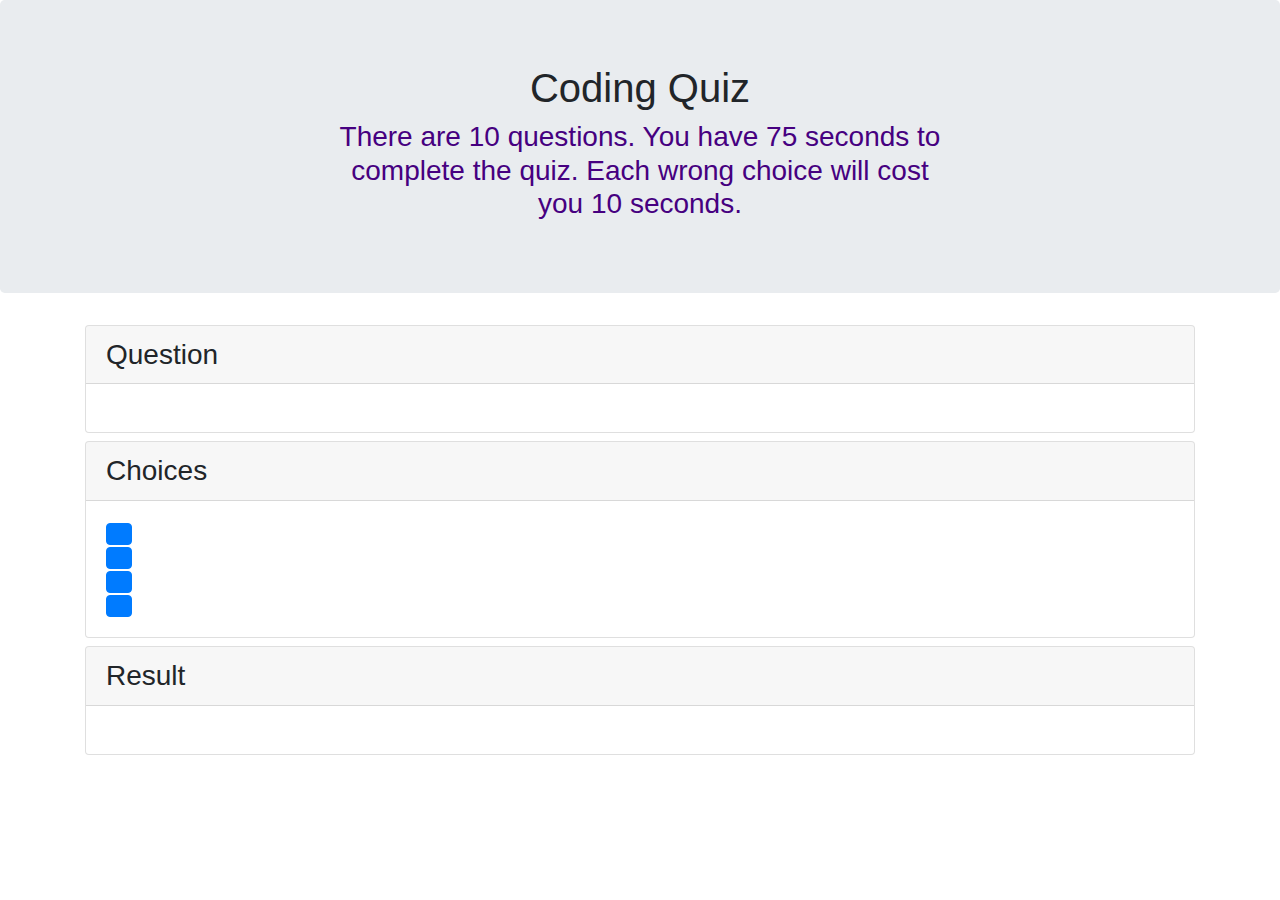
==== index.html @ 18354250 "Initial commit - functional HTML, no js added" ====
<!DOCTYPE html>
<html lang="en">

<head>
    <meta charset="UTF-8">
    <meta name="viewport" content="width=device-width, initial-scale=1.0">
    <title>Coding Quiz</title>

    <!-- Added link to the jQuery Library and external js -->
    <script src="https://cdnjs.cloudflare.com/ajax/libs/jquery/3.2.1/jquery.min.js"></script>
    <script src="./Assets.js.js"></script>

    <!-- Added a link to Bootstrap and external CSS-->
    <link rel="stylesheet" href="https://maxcdn.bootstrapcdn.com/bootstrap/4.0.0/css/bootstrap.min.css">
    <link rel="stylesheet" href="./Assets/css/style.css">
</head>

<body>

    <div class="jumbotron">
        <h1 class="text-center">Coding Quiz</h1>
        <h3 class="text-center margin-50">There are 10 questions. You have 75 seconds to complete the quiz. Each wrong
            choice will cost you 10 seconds.</h3>
    </div>

    <div class="container">

        <div class="row">
            <div class="col-md-12">
                <div class="card mb-2">
                    <h3 class="card-header">Question</h3>
                    <div class="card-body text-center">
                        <h1 id="question"></h1>
                    </div>
                </div>
            </div>
        </div>

        <div class="row">
            <div class="col-md-12">
                <div class="card mb-2">
                    <h3 class="card-header">Choices</h3>
                    <div class="card-body text-left">
                        <div class="row">
                            <div class="col-md-12">
                                <button id="choice-a" class="btn btn-primary btn-choice" value="a">
                                    <h1></h1>
                                </button>
                            </div>
                        </div>
                        <div class="row">
                            <div class="col-md-12">
                                <button id="choice-b" class="btn btn-primary btn-choice" value="b">
                                    <h1></h1>
                                </button>
                            </div>
                        </div>
                        <div class="row">
                            <div class="col-md-12">
                                <button id="choice-c" class="btn btn-primary btn-choice" value="c">
                                    <h1></h1>
                                </button>
                            </div>
                        </div>
                        <div class="row">
                            <div class="col-md-12">
                                <button id="choice-d" class="btn btn-primary btn-choice" value="d">
                                    <h1></h1>
                                </button>
                            </div>
                        </div>
                    </div>
                </div>
            </div>
        </div>

        <div class="row">
            <div class="col-md-12">
                <div class="card mb-2">
                    <h3 class="card-header">Result</h3>
                    <div class="card-body text-center">
                        <h1 id="result"></h1>
                    </div>
                </div>
            </div>
        </div>

    </div>

</body>

</html>
---- Assets/css/style.css ----
.margin-50 {
    margin-left: 25%;
    margin-right: 25%;
    color: rgb(70, 0, 128);
    
}
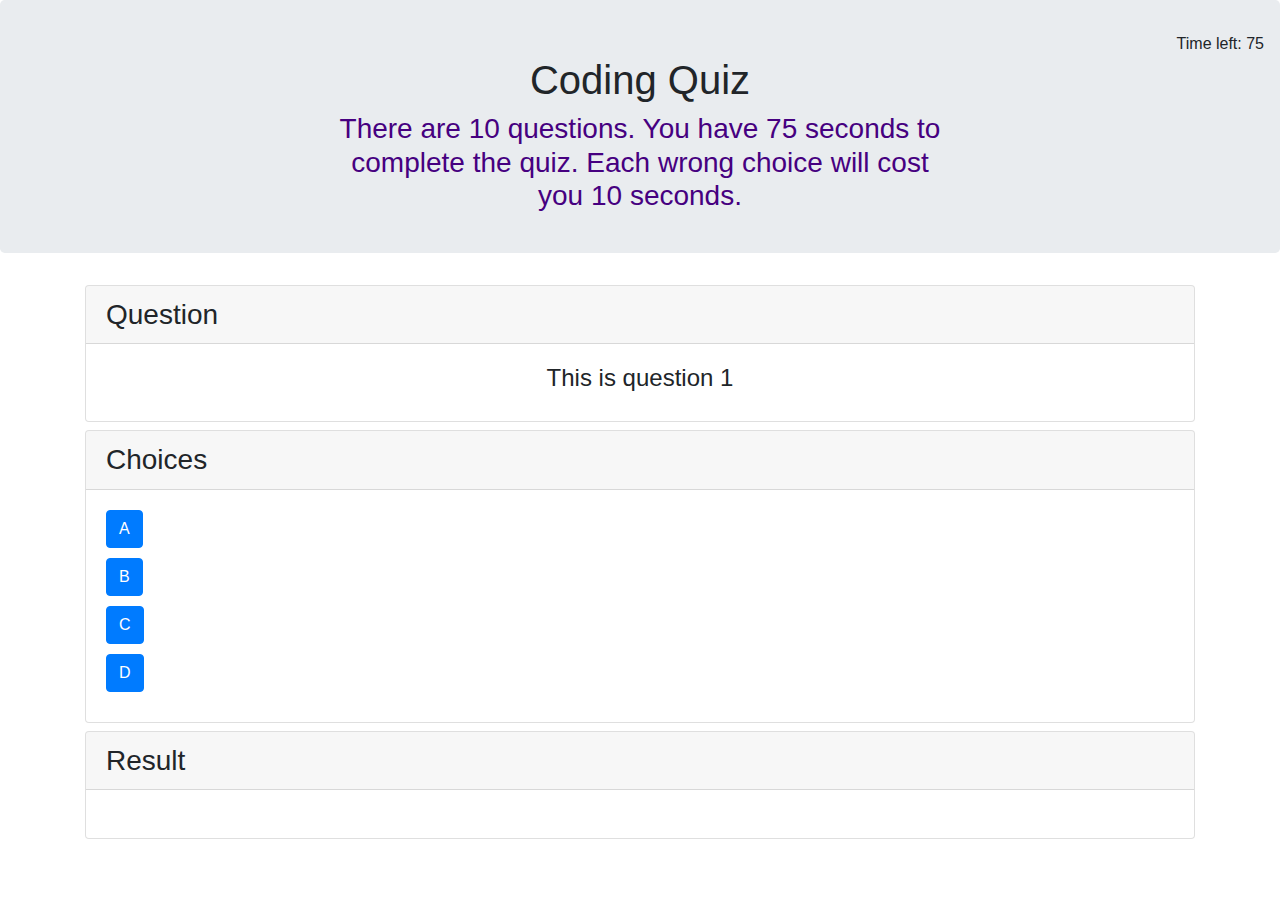
==== commit fd5bc1fc: "functional first page, no questions added, no second page" ====
--- a/index.html
+++ b/index.html
@@ -8,7 +8,6 @@
 
     <!-- Added link to the jQuery Library and external js -->
     <script src="https://cdnjs.cloudflare.com/ajax/libs/jquery/3.2.1/jquery.min.js"></script>
-    <script src="./Assets.js.js"></script>
 
     <!-- Added a link to Bootstrap and external CSS-->
     <link rel="stylesheet" href="https://maxcdn.bootstrapcdn.com/bootstrap/4.0.0/css/bootstrap.min.css">
@@ -18,6 +17,7 @@
 <body>
 
     <div class="jumbotron">
+        <header class="text-right" id="timer">Time:</header>
         <h1 class="text-center">Coding Quiz</h1>
         <h3 class="text-center margin-50">There are 10 questions. You have 75 seconds to complete the quiz. Each wrong
             choice will cost you 10 seconds.</h3>
@@ -30,7 +30,7 @@
                 <div class="card mb-2">
                     <h3 class="card-header">Question</h3>
                     <div class="card-body text-center">
-                        <h1 id="question"></h1>
+                        <h4 id="question"></h4>
                     </div>
                 </div>
             </div>
@@ -79,7 +79,7 @@
                 <div class="card mb-2">
                     <h3 class="card-header">Result</h3>
                     <div class="card-body text-center">
-                        <h1 id="result"></h1>
+                        <h4 id="result"></h4>
                     </div>
                 </div>
             </div>
@@ -87,6 +87,120 @@
 
     </div>
 
+    <script type="text/javascript">
+        $(document).ready(function () {
+
+            var qCount = 0;
+            var qTotal = 10; 
+            var correct = 0;
+            var timeLeft = 75;
+            var finalTime;
+            var questions = [
+                {
+                    title: "This is question 1",
+                    choices: ["A", "B", "C", "D"],
+                    answer: "a"
+                }, 
+                {
+                    title: "This is question 2",
+                    choices: ["A", "B", "C", "D"],
+                    answer: "a"
+                },
+                {
+                    title: "This is question 3",
+                    choices: ["A", "B", "C", "D"],
+                    answer: "a"
+                },
+                {
+                    title: "This is question 4",
+                    choices: ["A", "B", "C", "D"],
+                    answer: "a"
+                },
+                {
+                    title: "This is question 5",
+                    choices: ["A", "B", "C", "D"],
+                    answer: "a"
+                },
+                {
+                    title: "This is question 6",
+                    choices: ["A", "B", "C", "D"],
+                    answer: "a"
+                },
+                {
+                    title: "This is question 7",
+                    choices: ["A", "B", "C", "D"],
+                    answer: "a"
+                },
+                {
+                    title: "This is question 8",
+                    choices: ["A", "B", "C", "D"],
+                    answer: "a"
+                },
+                {
+                    title: "This is question 9",
+                    choices: ["A", "B", "C", "D"],
+                    answer: "a"
+                },
+                {
+                    title: "This is question 10",
+                    choices: ["A", "B", "C", "D"],
+                    answer: "a"
+                }
+            ]
+            printQuestions(qCount);
+            $("#timer").text("Time left: " + timeLeft);
+            setTime();
+            
+
+
+            $(".btn-choice").on("click", function () {
+                var userChoice = $(this).val();
+                if (userChoice === questions[qCount].answer) {
+                    $("#result").text("Correct");
+                    qCount++;
+                    if (qCount < qTotal) {
+                        printQuestions(qCount);
+                    } else {
+                        finalTime = timeLeft;
+                        showResults(); 
+                    }                    
+                } else {
+                    timeLeft = timeLeft - 10;
+                    $("#result").text("Sorry, try again.");
+                    //$("#timer").text("Time left: " + timeLeft);
+                }
+            });
+
+            
+            function printQuestions(qNum) {
+                $("#question").text(questions[qNum].title);
+                $("#choice-a").text(questions[qNum].choices[0]);
+                $("#choice-b").text(questions[qNum].choices[1]);
+                $("#choice-c").text(questions[qNum].choices[2]);
+                $("#choice-d").text(questions[qNum].choices[3]);
+            }
+            function setTime() {
+                var timerInterval = setInterval(function() {
+                    timeLeft--;
+                    $("#timer").text("Time left: " + timeLeft);
+
+                    if (timeLeft <= 0) {
+                        finalTime = 0;
+                        clearInterval(timerInterval);
+                        showResults();
+                    }
+                }, 1000);
+            }
+            function showResults() {
+                console.log("This is the end");
+                console.log("You completed this in: " + (75 - finalTime) + " seconds.")
+                console.log("You successfully completed " + (qCount + 1) + " questions.")
+            }
+        });
+
+
+    </script>
+
 </body>
 
 </html>--- a/Assets/css/style.css
+++ b/Assets/css/style.css
@@ -2,5 +2,20 @@
     margin-left: 25%;
     margin-right: 25%;
     color: rgb(70, 0, 128);
+}
+
+.btn-choice {
+    margin-bottom: 10px;
+}
+
+.jumbotron {
+    padding:2rem 1rem;
+    margin-bottom:2rem;
+    background-color:#e9ecef;
+    border-radius:.3rem
+}
     
-}+@media (min-width:576px) {
+    .jumbotron{padding:2rem 1rem}}
+    .jumbotron-fluid{padding-right:0;padding-left:0;border-radius:0}
+    .margin-50{margin-left: 25%;margin-right: 25%;} 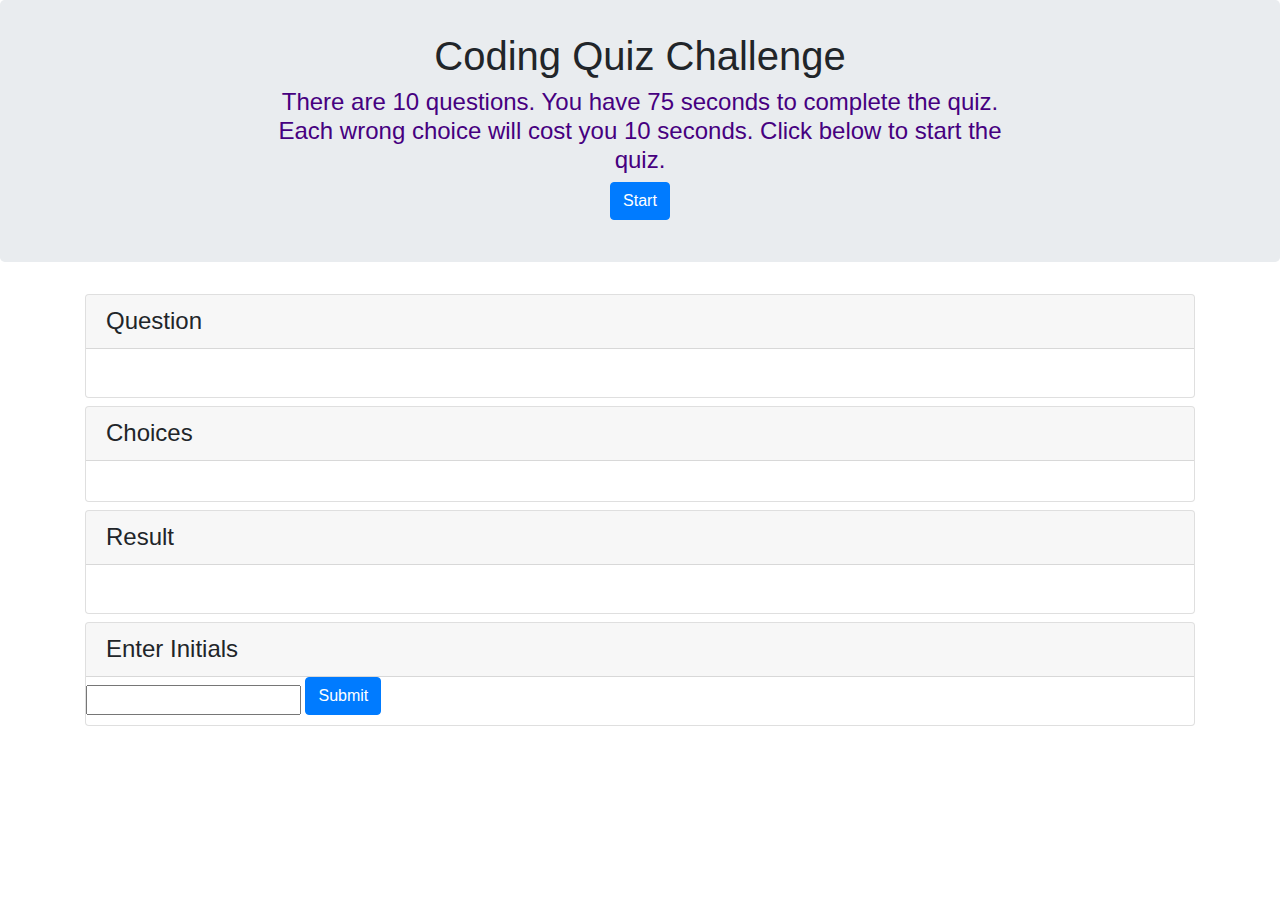
==== commit ccc22d27: "progress made on the results" ====
--- a/index.html
+++ b/index.html
@@ -17,10 +17,11 @@
 <body>
 
     <div class="jumbotron">
-        <header class="text-right" id="timer">Time:</header>
-        <h1 class="text-center">Coding Quiz</h1>
-        <h3 class="text-center margin-50">There are 10 questions. You have 75 seconds to complete the quiz. Each wrong
-            choice will cost you 10 seconds.</h3>
+        <header class="text-right" id="timer"></header>
+        <h1 class="text-center">Coding Quiz Challenge</h1>
+        <h4 id="msg-block" class="text-center margin-50">There are 10 questions. You have 75 seconds to complete the quiz. Each wrong
+            choice will cost you 10 seconds. Click below to start the quiz.</h4>
+        <div class="text-center"><button class="btn btn-primary text-center" id="btn-start">Start</button></div>
     </div>
 
     <div class="container">
@@ -28,7 +29,7 @@
         <div class="row">
             <div class="col-md-12">
                 <div class="card mb-2">
-                    <h3 class="card-header">Question</h3>
+                    <h4 id="question-header" class="card-header">Question</h4>
                     <div class="card-body text-center">
                         <h4 id="question"></h4>
                     </div>
@@ -36,34 +37,34 @@
             </div>
         </div>
 
-        <div class="row">
-            <div class="col-md-12">
-                <div class="card mb-2">
-                    <h3 class="card-header">Choices</h3>
+        <div id="choices" class="row">
+            <div class="col-md-12">
+                <div class="card mb-2">
+                    <h4 class="card-header">Choices</h4>
                     <div class="card-body text-left">
                         <div class="row">
-                            <div class="col-md-12">
+                            <div class="col-md-12 choice">
                                 <button id="choice-a" class="btn btn-primary btn-choice" value="a">
                                     <h1></h1>
                                 </button>
                             </div>
                         </div>
                         <div class="row">
-                            <div class="col-md-12">
+                            <div class="col-md-12 choice">
                                 <button id="choice-b" class="btn btn-primary btn-choice" value="b">
                                     <h1></h1>
                                 </button>
                             </div>
                         </div>
                         <div class="row">
-                            <div class="col-md-12">
+                            <div class="col-md-12 choice">
                                 <button id="choice-c" class="btn btn-primary btn-choice" value="c">
                                     <h1></h1>
                                 </button>
                             </div>
                         </div>
                         <div class="row">
-                            <div class="col-md-12">
+                            <div class="col-md-12 choice">
                                 <button id="choice-d" class="btn btn-primary btn-choice" value="d">
                                     <h1></h1>
                                 </button>
@@ -74,12 +75,24 @@
             </div>
         </div>
 
-        <div class="row">
-            <div class="col-md-12">
-                <div class="card mb-2">
-                    <h3 class="card-header">Result</h3>
+        <div id="result-row" class="row">
+            <div class="col-md-12">
+                <div class="card mb-2">
+                    <h4 class="card-header">Result</h4>
                     <div class="card-body text-center">
                         <h4 id="result"></h4>
+                    </div>
+                </div>
+            </div>
+        </div>
+
+        <div id="form-row" class="row">
+            <div class="col-md-12">
+                <div class="card mb-2">
+                    <h4 class="card-header">Enter Initials</h4>
+                    <div>
+                        <input type="text" id="initials">
+                        <button class="btn btn-primary" id="submit-initials">Submit</button>
                     </div>
                 </div>
             </div>
@@ -147,12 +160,15 @@
                     answer: "a"
                 }
             ]
-            printQuestions(qCount);
-            $("#timer").text("Time left: " + timeLeft);
-            setTime();
             
-
-
+            $("#btn-start").on("click", function() {
+                printQuestions(0);
+                timeLeft = 75;
+                $("#timer").text("Time left: " + timeLeft);
+                setTime();
+                $(".choice").css("display", "inline-block");
+                $("#btn-start").addClass("hidden");
+            });
             $(".btn-choice").on("click", function () {
                 var userChoice = $(this).val();
                 if (userChoice === questions[qCount].answer) {
@@ -167,10 +183,17 @@
                 } else {
                     timeLeft = timeLeft - 10;
                     $("#result").text("Sorry, try again.");
-                    //$("#timer").text("Time left: " + timeLeft);
                 }
             });
-
+            $("#submit-initials").on("click", function () {                
+                if (!$("#submit-initials").val()) {
+                    alert("Please enter your initials");
+                    console.log($("#submit-initials").val());
+                    return;
+                } else {
+                    
+                }
+            });
             
             function printQuestions(qNum) {
                 $("#question").text(questions[qNum].title);
@@ -186,16 +209,28 @@
 
                     if (timeLeft <= 0) {
                         finalTime = 0;
+                        $("#timer").text("");
                         clearInterval(timerInterval);
                         showResults();
                     }
+
+                    if (qCount >= qTotal) {
+                        $("#timer").text("");
+                        clearInterval(timerInterval);                        
+                    }
+
                 }, 1000);
             }
             function showResults() {
-                console.log("This is the end");
-                console.log("You completed this in: " + (75 - finalTime) + " seconds.")
-                console.log("You successfully completed " + (qCount + 1) + " questions.")
+                $(".btn-choice").css("display", "none");
+                $("#question-header").text("All done!");
+                $("#question").text("Your final score is: " + timeLeft);
+                $("#result-row").addClass("hidden");
+                $("#choices").addClass("hidden");
+
+
             }
+            
         });
 
 
--- a/Assets/css/style.css
+++ b/Assets/css/style.css
@@ -1,10 +1,10 @@
 .margin-50 {
-    margin-left: 25%;
-    margin-right: 25%;
+    margin-left: 20%;
+    margin-right: 20%;
     color: rgb(70, 0, 128);
 }
 
-.btn-choice {
+.btn {
     margin-bottom: 10px;
 }
 
@@ -14,8 +14,12 @@
     background-color:#e9ecef;
     border-radius:.3rem
 }
+
+.choice, .hidden {
+    display: none;
+}
     
 @media (min-width:576px) {
     .jumbotron{padding:2rem 1rem}}
     .jumbotron-fluid{padding-right:0;padding-left:0;border-radius:0}
-    .margin-50{margin-left: 25%;margin-right: 25%;} +    .margin-50{margin-left: 20%;margin-right: 20%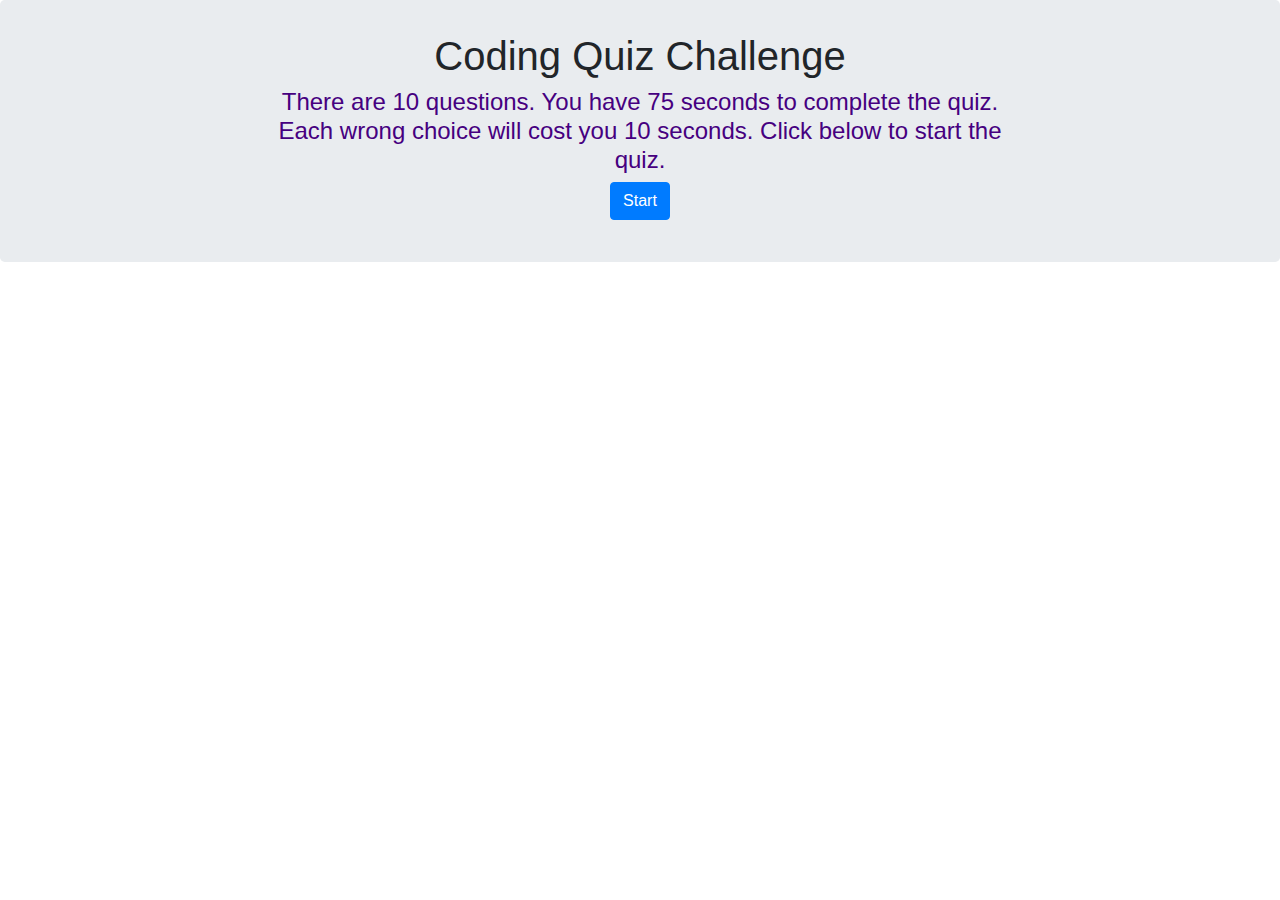
==== commit fb975609: "progress on the local storage" ====
--- a/index.html
+++ b/index.html
@@ -26,7 +26,7 @@
 
     <div class="container">
 
-        <div class="row">
+        <div id="question-div" class="row hidden">
             <div class="col-md-12">
                 <div class="card mb-2">
                     <h4 id="question-header" class="card-header">Question</h4>
@@ -37,34 +37,34 @@
             </div>
         </div>
 
-        <div id="choices" class="row">
+        <div id="choices-div" class="row hidden">
             <div class="col-md-12">
                 <div class="card mb-2">
                     <h4 class="card-header">Choices</h4>
                     <div class="card-body text-left">
                         <div class="row">
-                            <div class="col-md-12 choice">
+                            <div class="col-md-12">
                                 <button id="choice-a" class="btn btn-primary btn-choice" value="a">
                                     <h1></h1>
                                 </button>
                             </div>
                         </div>
                         <div class="row">
-                            <div class="col-md-12 choice">
+                            <div class="col-md-12">
                                 <button id="choice-b" class="btn btn-primary btn-choice" value="b">
                                     <h1></h1>
                                 </button>
                             </div>
                         </div>
                         <div class="row">
-                            <div class="col-md-12 choice">
+                            <div class="col-md-12">
                                 <button id="choice-c" class="btn btn-primary btn-choice" value="c">
                                     <h1></h1>
                                 </button>
                             </div>
                         </div>
                         <div class="row">
-                            <div class="col-md-12 choice">
+                            <div class="col-md-12">
                                 <button id="choice-d" class="btn btn-primary btn-choice" value="d">
                                     <h1></h1>
                                 </button>
@@ -75,7 +75,7 @@
             </div>
         </div>
 
-        <div id="result-row" class="row">
+        <div id="result-div" class="row hidden">
             <div class="col-md-12">
                 <div class="card mb-2">
                     <h4 class="card-header">Result</h4>
@@ -86,7 +86,7 @@
             </div>
         </div>
 
-        <div id="form-row" class="row">
+        <div id="input-div" class="row hidden">
             <div class="col-md-12">
                 <div class="card mb-2">
                     <h4 class="card-header">Enter Initials</h4>
@@ -98,13 +98,27 @@
             </div>
         </div>
 
+        <div id="display-div" class="row hidden">
+            <div class="col-md-12">
+                <div class="card mb-2">
+                    <h4 class="card-header">High Scores</h4>
+                    <div id="highScoreList">                       
+                    </div>
+                    <div>
+                        <button class="btn btn-primary" id="go-back">Go Back</button>
+                        <button class="btn btn-primary" id="clear-scores">Clear Scores</button>
+                    </div>
+                </div>
+            </div>
+        </div>
+
     </div>
 
     <script type="text/javascript">
         $(document).ready(function () {
 
             var qCount = 0;
-            var qTotal = 10; 
+            var qTotal = 2; 
             var correct = 0;
             var timeLeft = 75;
             var finalTime;
@@ -160,13 +174,16 @@
                     answer: "a"
                 }
             ]
-            
+            var initials;
+
             $("#btn-start").on("click", function() {
                 printQuestions(0);
                 timeLeft = 75;
                 $("#timer").text("Time left: " + timeLeft);
                 setTime();
-                $(".choice").css("display", "inline-block");
+                $("#question-div").removeClass("hidden");
+                $("#choices-div").removeClass("hidden");
+                $("#result-div").removeClass("hidden");
                 $("#btn-start").addClass("hidden");
             });
             $(".btn-choice").on("click", function () {
@@ -185,16 +202,22 @@
                     $("#result").text("Sorry, try again.");
                 }
             });
-            $("#submit-initials").on("click", function () {                
-                if (!$("#submit-initials").val()) {
+            $("#submit-initials").on("click", function () {               
+                if (!$("#initials").val()) {
                     alert("Please enter your initials");
-                    console.log($("#submit-initials").val());
                     return;
                 } else {
-                    
-                }
-            });
-            
+                    initials = $("#initials").val().trim().toUpperCase();
+                    printResults();                    
+                }
+            });
+            $("#go-back").on("click", function () {
+                location.reload();
+            });
+            $("clear-scores").on("click", function () {
+
+            });
+
             function printQuestions(qNum) {
                 $("#question").text(questions[qNum].title);
                 $("#choice-a").text(questions[qNum].choices[0]);
@@ -222,15 +245,26 @@
                 }, 1000);
             }
             function showResults() {
-                $(".btn-choice").css("display", "none");
+                $("#choices-div").addClass("hidden");
+                $("#result-div").addClass("hidden");
                 $("#question-header").text("All done!");
                 $("#question").text("Your final score is: " + timeLeft);
-                $("#result-row").addClass("hidden");
-                $("#choices").addClass("hidden");
-
-
+                $("#input-div").removeClass("hidden");
             }
-            
+            function printResults() {
+                $("#input-div").addClass("hidden");
+                $("#question-div").addClass("hidden");
+                $("#display-div").removeClass("hidden");
+
+                var highScore = localStorage.getItem(initials);
+                if (!highScore || (highScore < timeLeft)){
+                    localStorage.setItem(initials, timeLeft);
+                }
+                
+                $(#highScoreList).append()
+
+               }
+
         });
 
 
--- a/Assets/css/style.css
+++ b/Assets/css/style.css
@@ -15,9 +15,10 @@
     border-radius:.3rem
 }
 
-.choice, .hidden {
+.hidden {
     display: none;
 }
+
     
 @media (min-width:576px) {
     .jumbotron{padding:2rem 1rem}}
